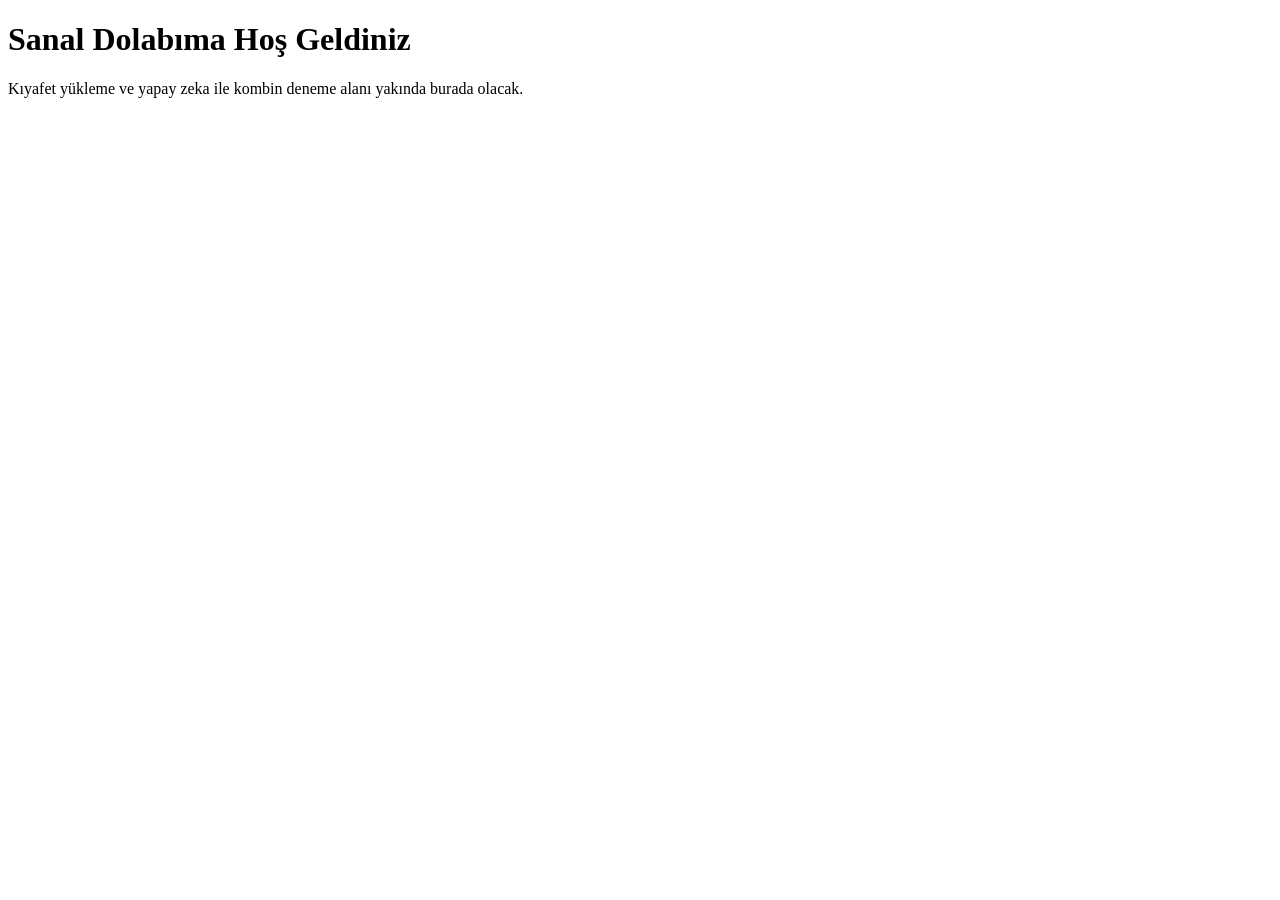
==== index.html @ 015ef0ec "Create index.html" ====
<!DOCTYPE html>
<html lang="tr">
<head>
    <meta charset="UTF-8">
    <meta name="viewport" content="width=device-width, initial-scale=1.0">
    <title>VTON E-Gardırop</title>
</head>
<body>
    <h1>Sanal Dolabıma Hoş Geldiniz</h1>
    <p>Kıyafet yükleme ve yapay zeka ile kombin deneme alanı yakında burada olacak.</p>
</body>
</html>
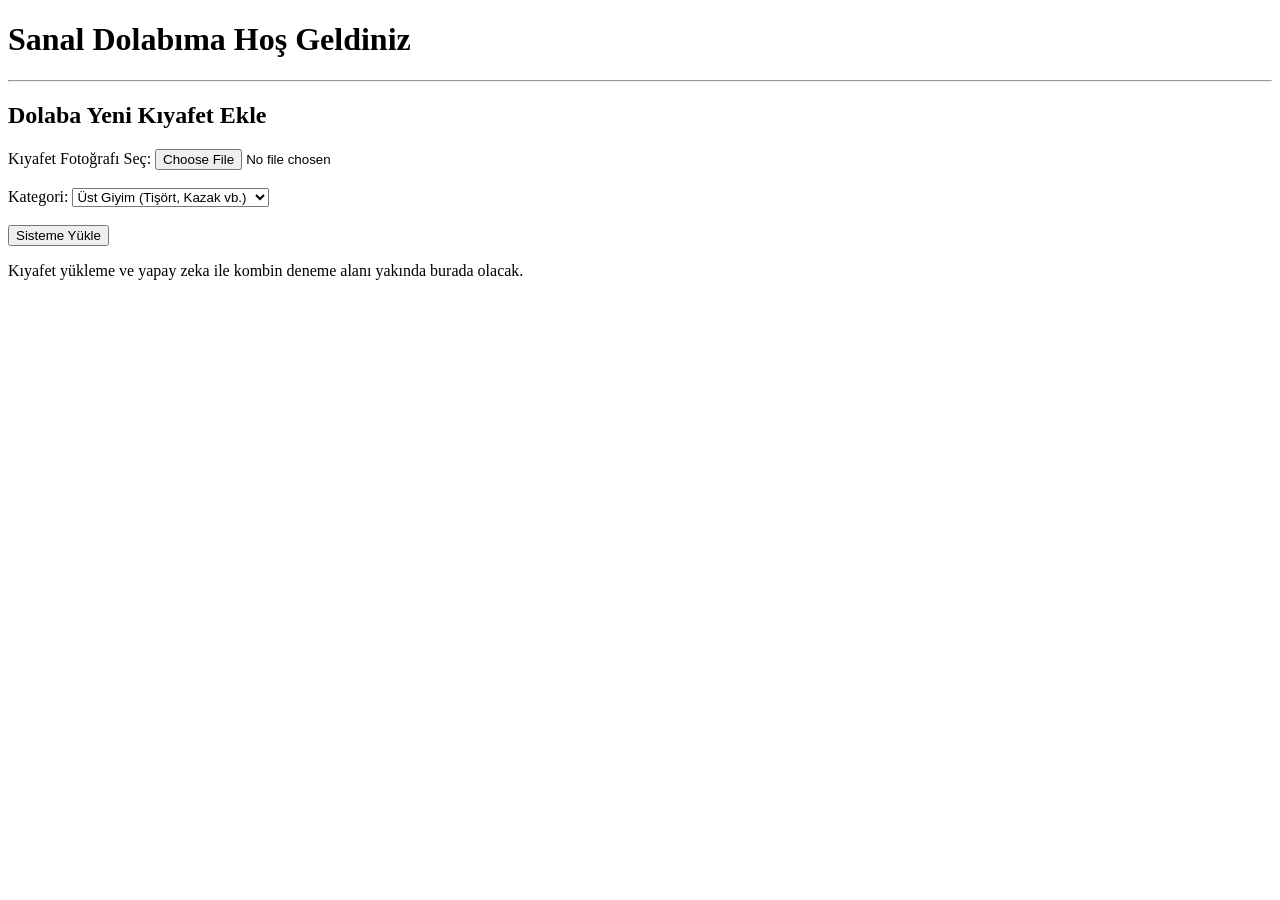
==== commit 3e78703f: "Update index.html" ====
--- a/index.html
+++ b/index.html
@@ -7,6 +7,29 @@
 </head>
 <body>
     <h1>Sanal Dolabıma Hoş Geldiniz</h1>
+
+    <hr>
+
+<div class="yukleme-alani">
+    <h2>Dolaba Yeni Kıyafet Ekle</h2>
+    <form>
+        <label for="kiyafet-foto">Kıyafet Fotoğrafı Seç:</label>
+        <input type="file" id="kiyafet-foto" accept="image/png, image/jpeg">
+        
+        <br><br>
+
+        <label for="kategori">Kategori:</label>
+        <select id="kategori">
+            <option value="ust">Üst Giyim (Tişört, Kazak vb.)</option>
+            <option value="alt">Alt Giyim (Pantolon, Etek vb.)</option>
+        </select>
+
+        <br><br>
+
+        <button type="button">Sisteme Yükle</button>
+    </form>
+</div>
+
     <p>Kıyafet yükleme ve yapay zeka ile kombin deneme alanı yakında burada olacak.</p>
 </body>
 </html>
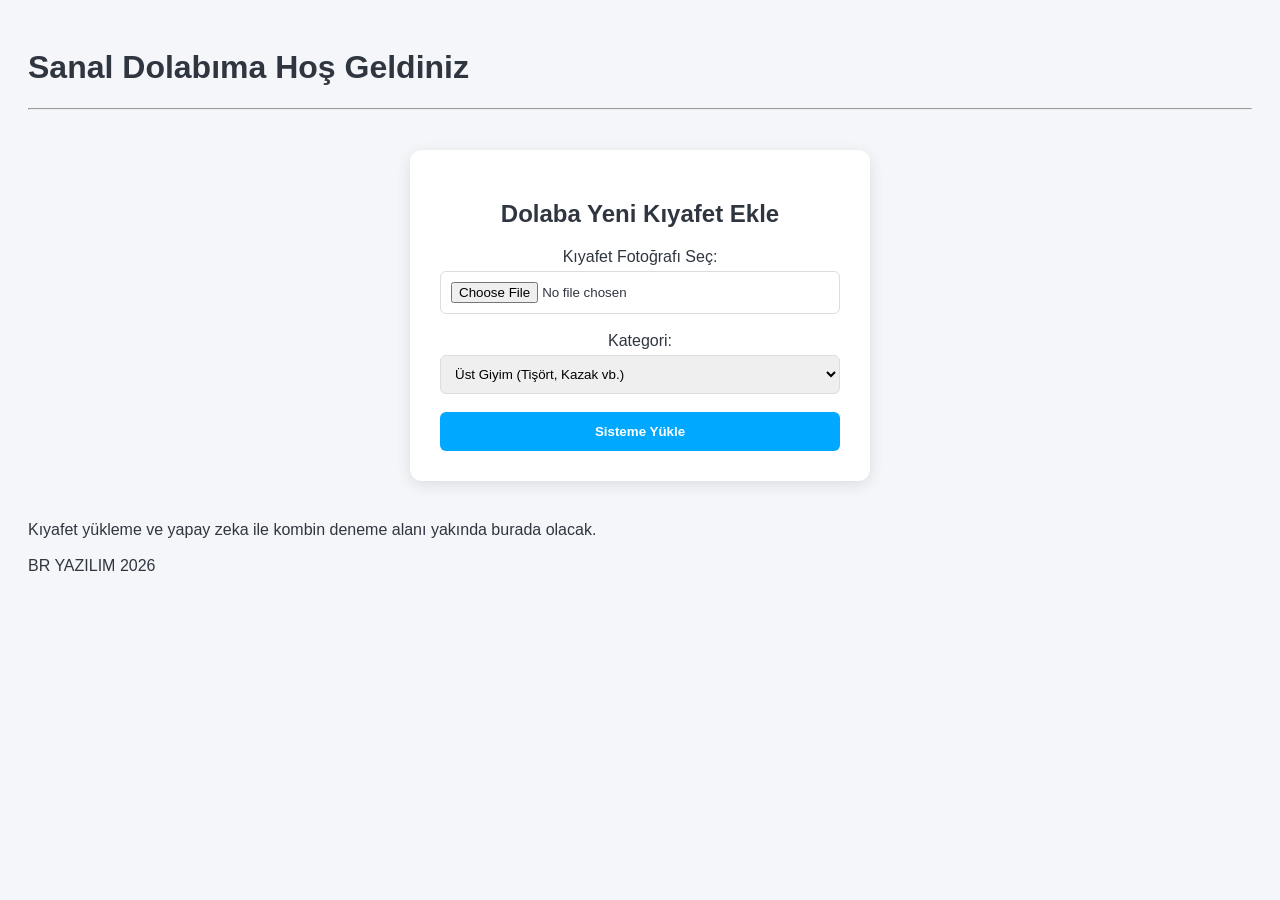
==== commit ef994626: "feat: implement base UI styling and footer signature Added style.css for initial UI formatting, link" ====
--- a/index.html
+++ b/index.html
@@ -4,6 +4,7 @@
     <meta charset="UTF-8">
     <meta name="viewport" content="width=device-width, initial-scale=1.0">
     <title>VTON E-Gardırop</title>
+    <link rel="stylesheet" href="style.css">
 </head>
 <body>
     <h1>Sanal Dolabıma Hoş Geldiniz</h1>
@@ -30,6 +31,6 @@
     </form>
 </div>
 
-    <p>Kıyafet yükleme ve yapay zeka ile kombin deneme alanı yakında burada olacak.</p>
+    <p>Kıyafet yükleme ve yapay zeka ile kombin deneme alanı yakında burada olacak. <br> <br> BR YAZILIM 2026 </p>
 </body>
 </html>
--- a/style.css
+++ b/style.css
@@ -0,0 +1,41 @@
+body {
+    font-family: 'Segoe UI', Tahoma, Geneva, Verdana, sans-serif;
+    background-color: #f5f6fa;
+    color: #2f3640;
+    padding: 20px;
+}
+
+.yukleme-alani {
+    background-color: #ffffff;
+    max-width: 400px;
+    margin: 40px auto;
+    padding: 30px;
+    border-radius: 12px;
+    box-shadow: 0 4px 15px rgba(0,0,0,0.1);
+    text-align: center;
+}
+
+select, input[type="file"] {
+    width: 100%;
+    padding: 10px;
+    margin-top: 5px;
+    border: 1px solid #dcdde1;
+    border-radius: 6px;
+    box-sizing: border-box;
+}
+
+button {
+    background-color: #00a8ff;
+    color: white;
+    border: none;
+    padding: 12px 25px;
+    border-radius: 6px;
+    cursor: pointer;
+    font-weight: bold;
+    width: 100%;
+    transition: background-color 0.3s ease;
+}
+
+button:hover {
+    background-color: #0097e6;
+}
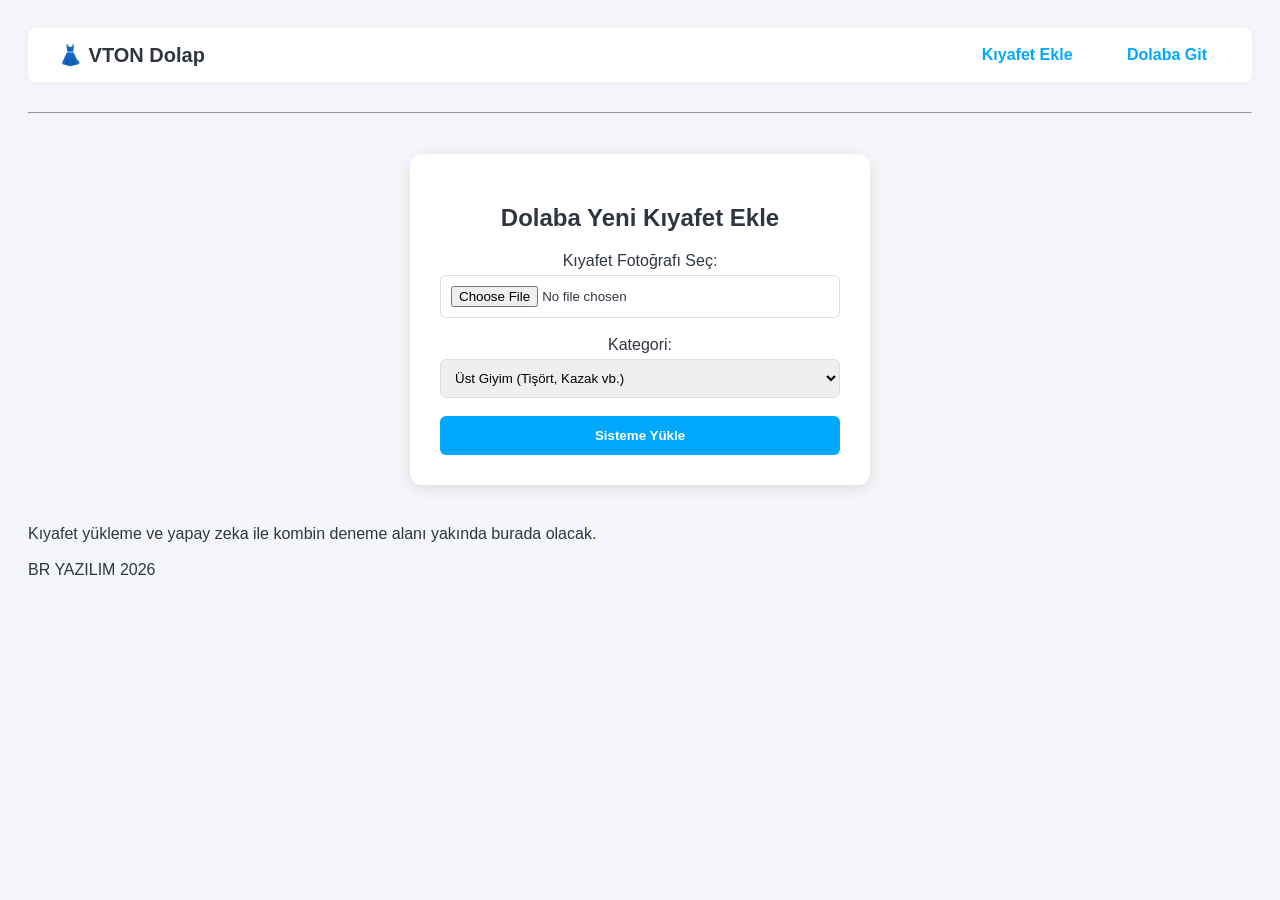
==== commit b148eb84: "feat: implement global navigation bar" ====
--- a/index.html
+++ b/index.html
@@ -7,28 +7,37 @@
     <link rel="stylesheet" href="style.css">
 </head>
 <body>
-    <h1>Sanal Dolabıma Hoş Geldiniz</h1>
-
+    <nav class="navbar">
+    <a href="wardrobe.php" class="nav-brand">👗 VTON Dolap</a>
+    <div class="nav-links">
+        <a href="index.html">Kıyafet Ekle</a>
+        <a href="wardrobe.php">Dolaba Git</a>
+    </div>
+</nav>
     <hr>
 
 <div class="yukleme-alani">
     <h2>Dolaba Yeni Kıyafet Ekle</h2>
-    <form>
-        <label for="kiyafet-foto">Kıyafet Fotoğrafı Seç:</label>
-        <input type="file" id="kiyafet-foto" accept="image/png, image/jpeg">
-        
-        <br><br>
+    <!-- Form etiketine action, method ve enctype eklendi -->
+<form action="upload.php" method="POST" enctype="multipart/form-data">
+    <label for="kiyafet-foto">Kıyafet Fotoğrafı Seç:</label>
+    <!-- name="garment_image" eklendi -->
+    <input type="file" id="kiyafet-foto" name="garment_image" accept="image/png, image/jpeg" required>
+    
+    <br><br>
 
-        <label for="kategori">Kategori:</label>
-        <select id="kategori">
-            <option value="ust">Üst Giyim (Tişört, Kazak vb.)</option>
-            <option value="alt">Alt Giyim (Pantolon, Etek vb.)</option>
-        </select>
+    <label for="kategori">Kategori:</label>
+    <!-- name="category" eklendi -->
+    <select id="kategori" name="category">
+        <option value="ust">Üst Giyim (Tişört, Kazak vb.)</option>
+        <option value="alt">Alt Giyim (Pantolon, Etek vb.)</option>
+    </select>
 
-        <br><br>
+    <br><br>
 
-        <button type="button">Sisteme Yükle</button>
-    </form>
+    <!-- type="submit" olarak güncellendi -->
+    <button type="submit">Sisteme Yükle</button>
+</form>
 </div>
 
     <p>Kıyafet yükleme ve yapay zeka ile kombin deneme alanı yakında burada olacak. <br> <br> BR YAZILIM 2026 </p>
--- a/style.css
+++ b/style.css
@@ -38,4 +38,37 @@
 
 button:hover {
     background-color: #0097e6;
+}
+/* Üst Menü (Navbar) Tasarımı */
+.navbar {
+    background-color: #ffffff;
+    padding: 15px 30px;
+    box-shadow: 0 2px 10px rgba(0,0,0,0.05);
+    display: flex;
+    justify-content: space-between;
+    align-items: center;
+    margin-bottom: 30px;
+    border-radius: 8px;
+}
+
+.nav-brand {
+    font-size: 20px;
+    font-weight: bold;
+    color: #2f3640;
+    text-decoration: none;
+}
+
+.nav-links a {
+    text-decoration: none;
+    color: #00a8ff;
+    font-weight: bold;
+    margin-left: 20px;
+    padding: 8px 15px;
+    border-radius: 6px;
+    transition: background-color 0.3s ease, color 0.3s ease;
+}
+
+.nav-links a:hover {
+    background-color: #00a8ff;
+    color: white;
 }
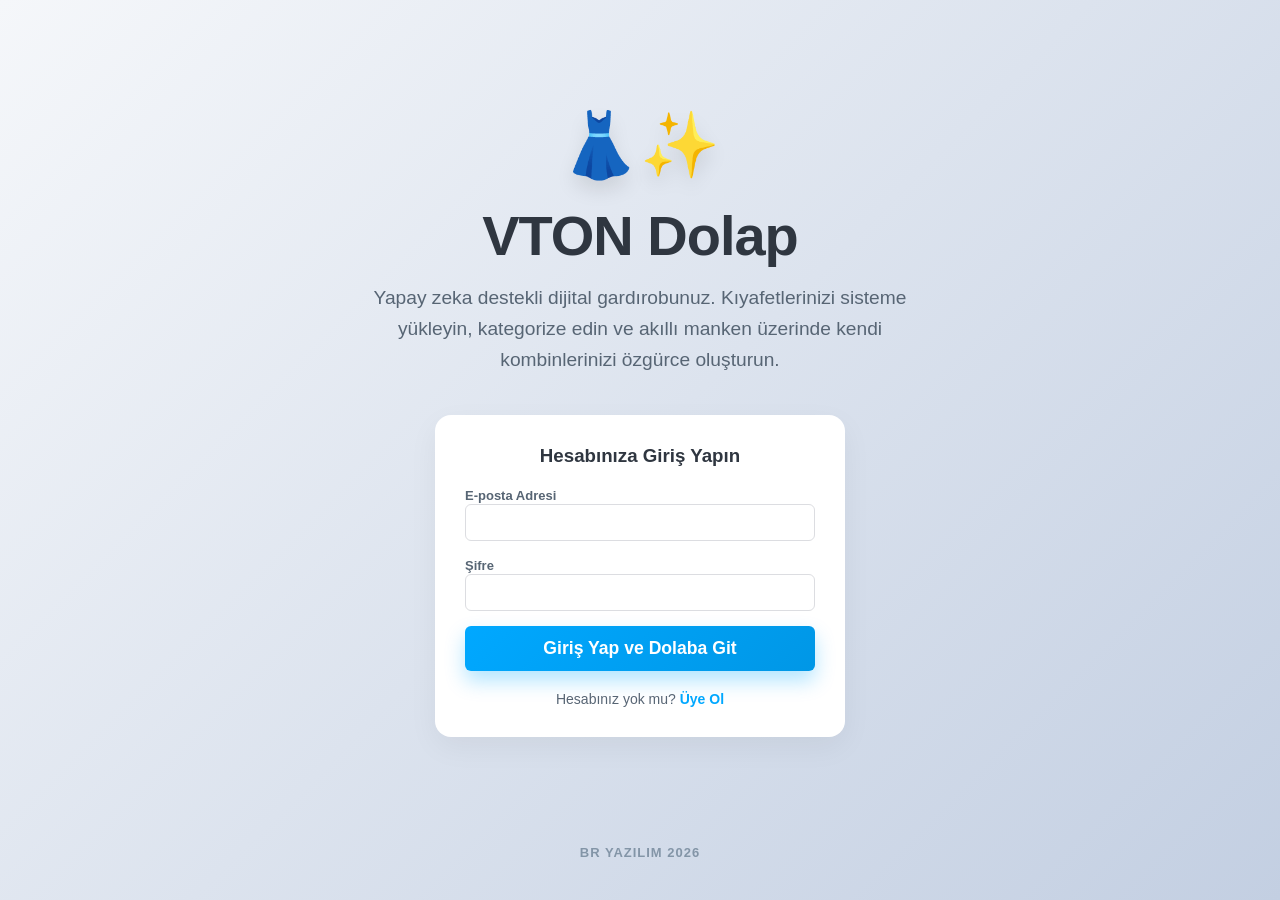
==== commit f0ddb681: "feat: implement user authentication and session management" ====
--- a/index.html
+++ b/index.html
@@ -3,43 +3,152 @@
 <head>
     <meta charset="UTF-8">
     <meta name="viewport" content="width=device-width, initial-scale=1.0">
-    <title>VTON E-Gardırop</title>
+    <title>VTON Dolap - Hoş Geldiniz</title>
     <link rel="stylesheet" href="style.css">
+    <style>
+        /* Karşılama Sayfasına Özel Tam Ekran Tasarım */
+        body, html {
+            height: 100%;
+            margin: 0;
+            font-family: 'Segoe UI', Tahoma, Geneva, Verdana, sans-serif;
+            background: linear-gradient(135deg, #f5f7fa 0%, #c3cfe2 100%);
+            display: flex;
+            flex-direction: column;
+        }
+        
+        .karsilama-alani {
+            flex: 1;
+            display: flex;
+            flex-direction: column;
+            justify-content: center;
+            align-items: center;
+            text-align: center;
+            padding: 20px;
+            animation: icerikGelisi 0.8s ease-out;
+        }
+
+        @keyframes icerikGelisi {
+            from { opacity: 0; transform: translateY(20px); }
+            to { opacity: 1; transform: translateY(0); }
+        }
+
+        .logo-ikon {
+            font-size: 4rem;
+            margin-bottom: 20px;
+            text-shadow: 0 10px 20px rgba(0,0,0,0.1);
+        }
+
+        .karsilama-alani h1 {
+            font-size: 3.5rem;
+            color: #2f3640;
+            margin: 0 0 15px 0;
+            font-weight: 800;
+            letter-spacing: -1px;
+        }
+
+        .karsilama-alani p {
+            font-size: 1.2rem;
+            color: #576574;
+            max-width: 600px;
+            margin: 0 0 40px 0;
+            line-height: 1.6;
+        }
+
+        .buton-grubu {
+            display: flex;
+            gap: 20px;
+            flex-wrap: wrap;
+            justify-content: center;
+        }
+
+        .btn-ana {
+            background: linear-gradient(135deg, #00a8ff, #0097e6);
+            color: white;
+            padding: 16px 40px;
+            border-radius: 30px;
+            text-decoration: none;
+            font-weight: bold;
+            font-size: 1.1rem;
+            transition: transform 0.3s, box-shadow 0.3s;
+            box-shadow: 0 10px 20px rgba(0, 168, 255, 0.3);
+        }
+
+        .btn-ana:hover {
+            transform: translateY(-3px);
+            box-shadow: 0 15px 25px rgba(0, 168, 255, 0.4);
+        }
+
+        .btn-ikincil {
+            background: white;
+            color: #00a8ff;
+            padding: 16px 40px;
+            border-radius: 30px;
+            text-decoration: none;
+            font-weight: bold;
+            font-size: 1.1rem;
+            transition: all 0.3s;
+            box-shadow: 0 10px 20px rgba(0, 0, 0, 0.05);
+        }
+
+        .btn-ikincil:hover {
+            transform: translateY(-3px);
+            color: #0097e6;
+            box-shadow: 0 15px 25px rgba(0, 0, 0, 0.1);
+        }
+
+        .site-footer {
+            text-align: center;
+            padding: 20px;
+            color: #8395a7;
+            font-weight: bold;
+            font-size: 13px;
+            letter-spacing: 1px;
+        }
+    </style>
 </head>
 <body>
-    <nav class="navbar">
-    <a href="wardrobe.php" class="nav-brand">👗 VTON Dolap</a>
-    <div class="nav-links">
-        <a href="index.html">Kıyafet Ekle</a>
-        <a href="wardrobe.php">Dolaba Git</a>
+
+    <div class="karsilama-alani">
+        <div class="logo-ikon">👗✨</div>
+        <h1>VTON Dolap</h1>
+        <p>Yapay zeka destekli dijital gardırobunuz. Kıyafetlerinizi sisteme yükleyin, kategorize edin ve akıllı manken üzerinde kendi kombinlerinizi özgürce oluşturun.</p>
+        
+        <!-- YENİ EKLENEN GİRİŞ FORMU BURAYA GELECEK -->
+        <div style="background: white; padding: 30px; border-radius: 16px; box-shadow: 0 10px 30px rgba(0,0,0,0.05); width: 100%; max-width: 350px;">
+            <h3 style="margin-top:0; color:#2f3640;">Hesabınıza Giriş Yapın</h3>
+            
+            <form action="login.php" method="POST" style="display: flex; flex-direction: column; gap: 15px; text-align: left;">
+                <div>
+                    <label style="font-size: 13px; font-weight: bold; color: #576574;">E-posta Adresi</label>
+                    <input type="email" name="email" required style="width: 100%; padding: 10px; border: 1px solid #dcdde1; border-radius: 6px; box-sizing: border-box;">
+                </div>
+                <div>
+                    <label style="font-size: 13px; font-weight: bold; color: #576574;">Şifre</label>
+                    <input type="password" name="password" required style="width: 100%; padding: 10px; border: 1px solid #dcdde1; border-radius: 6px; box-sizing: border-box;">
+                </div>
+                <button type="submit" class="btn-ana" style="border:none; cursor:pointer; width:100%; padding: 12px; border-radius: 6px;">Giriş Yap ve Dolaba Git</button>
+            </form>
+
+            <div style="margin-top: 20px; font-size: 14px; color: #576574;">
+                Hesabınız yok mu? <a href="#" onclick="document.getElementById('uyeOlModal').style.display='block'; return false;" style="color: #00a8ff; font-weight: bold; text-decoration: none;">Üye Ol</a>
+            </div>
+        </div>
+
+        <!-- Üye Ol Formu Alanı -->
+        <div id="uyeOlModal" style="display:none; margin-top: 20px; background: white; padding: 20px; border-radius: 12px; box-shadow: 0 5px 15px rgba(0,0,0,0.05); width: 100%; max-width: 350px;">
+            <h4 style="margin-top:0; color:#2f3640;">Yeni Hesap Oluştur</h4>
+            <form action="register.php" method="POST" style="display: flex; flex-direction: column; gap: 10px; text-align: left;">
+                <input type="email" name="email" placeholder="E-posta" required style="padding: 8px; border: 1px solid #dcdde1; border-radius: 6px;">
+                <input type="password" name="password" placeholder="Şifre" required style="padding: 8px; border: 1px solid #dcdde1; border-radius: 6px;">
+                <button type="submit" style="background:#4cd137; color:white; border:none; padding:10px; border-radius:6px; font-weight:bold; cursor:pointer;">Kayıt Ol</button>
+            </form>
+        </div>
+
     </div>
-</nav>
-    <hr>
 
-<div class="yukleme-alani">
-    <h2>Dolaba Yeni Kıyafet Ekle</h2>
-    <!-- Form etiketine action, method ve enctype eklendi -->
-<form action="upload.php" method="POST" enctype="multipart/form-data">
-    <label for="kiyafet-foto">Kıyafet Fotoğrafı Seç:</label>
-    <!-- name="garment_image" eklendi -->
-    <input type="file" id="kiyafet-foto" name="garment_image" accept="image/png, image/jpeg" required>
-    
-    <br><br>
+    <footer class="site-footer">
+        BR YAZILIM 2026
+    </footer>
 
-    <label for="kategori">Kategori:</label>
-    <!-- name="category" eklendi -->
-    <select id="kategori" name="category">
-        <option value="ust">Üst Giyim (Tişört, Kazak vb.)</option>
-        <option value="alt">Alt Giyim (Pantolon, Etek vb.)</option>
-    </select>
-
-    <br><br>
-
-    <!-- type="submit" olarak güncellendi -->
-    <button type="submit">Sisteme Yükle</button>
-</form>
-</div>
-
-    <p>Kıyafet yükleme ve yapay zeka ile kombin deneme alanı yakında burada olacak. <br> <br> BR YAZILIM 2026 </p>
 </body>
 </html>
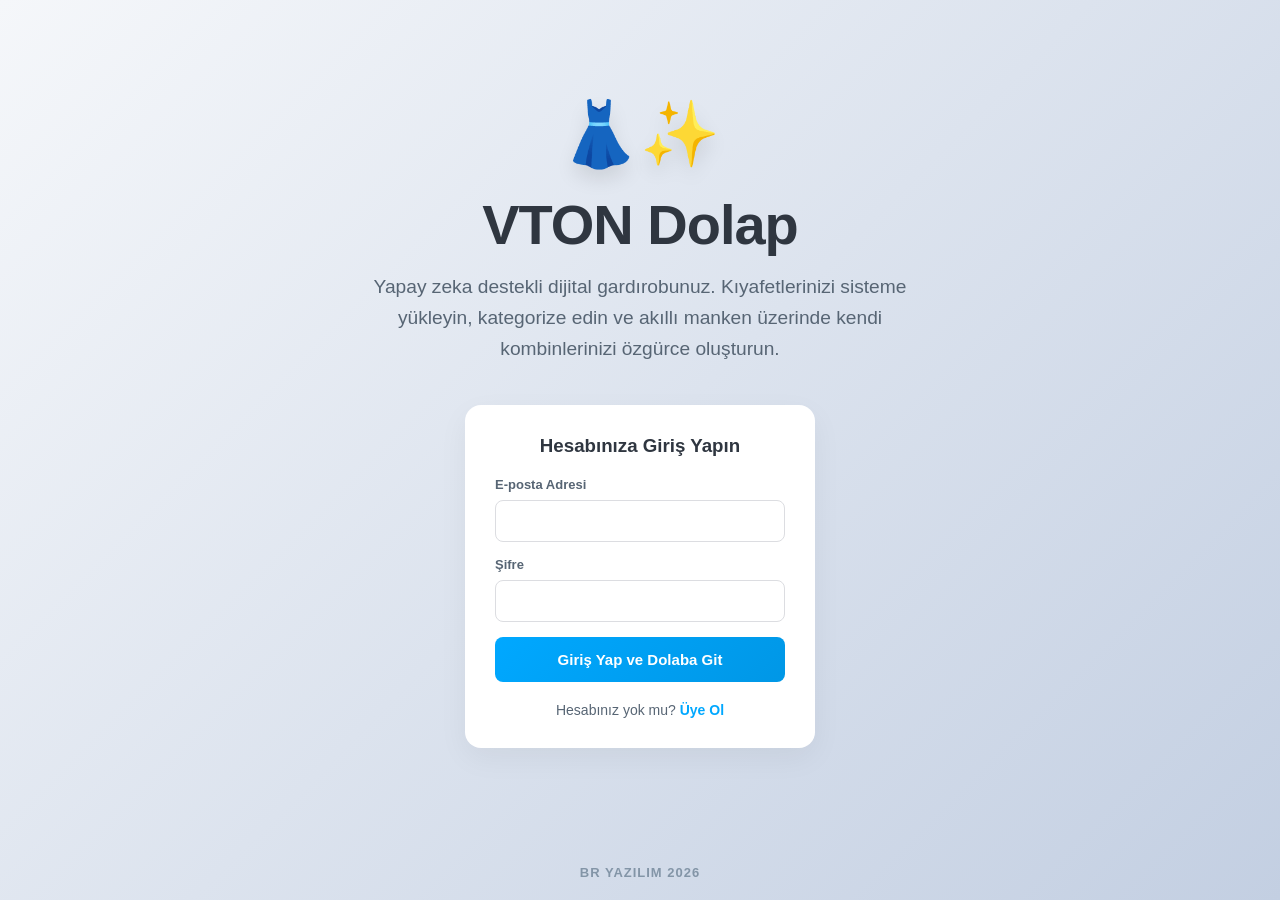
==== commit bb161645: "Refactor codebase to production and security standards - Refactored PHP and HTML files for improved " ====
--- a/index.html
+++ b/index.html
@@ -6,7 +6,7 @@
     <title>VTON Dolap - Hoş Geldiniz</title>
     <link rel="stylesheet" href="style.css">
     <style>
-        /* Karşılama Sayfasına Özel Tam Ekran Tasarım */
+        /* Genel Ayarlar ve Karşılama Alanı */
         body, html {
             height: 100%;
             margin: 0;
@@ -54,48 +54,109 @@
             line-height: 1.6;
         }
 
-        .buton-grubu {
+        /* Kimlik Doğrulama (Auth) Kartları Tasarımı */
+        .auth-card {
+            background: white;
+            padding: 30px;
+            border-radius: 16px;
+            box-shadow: 0 10px 30px rgba(0,0,0,0.05);
+            width: 100%;
+            max-width: 350px;
+            box-sizing: border-box;
+        }
+
+        .auth-card h3 {
+            margin-top: 0;
+            color: #2f3640;
+            margin-bottom: 20px;
+        }
+
+        .form-grup {
             display: flex;
-            gap: 20px;
-            flex-wrap: wrap;
-            justify-content: center;
-        }
-
-        .btn-ana {
+            flex-direction: column;
+            gap: 8px;
+            text-align: left;
+            margin-bottom: 15px;
+        }
+
+        .form-label {
+            font-size: 13px;
+            font-weight: bold;
+            color: #576574;
+        }
+
+        .form-control {
+            width: 100%;
+            padding: 12px;
+            border: 1px solid #dcdde1;
+            border-radius: 8px;
+            box-sizing: border-box;
+            font-size: 14px;
+            transition: border-color 0.3s;
+        }
+
+        .form-control:focus {
+            outline: none;
+            border-color: #00a8ff;
+        }
+
+        /* Buton Tasarımları */
+        .btn-submit {
+            width: 100%;
+            padding: 14px;
+            border: none;
+            border-radius: 8px;
+            cursor: pointer;
+            font-weight: bold;
+            font-size: 15px;
+            transition: all 0.3s;
+        }
+
+        .btn-login {
             background: linear-gradient(135deg, #00a8ff, #0097e6);
             color: white;
-            padding: 16px 40px;
-            border-radius: 30px;
+        }
+
+        .btn-login:hover {
+            box-shadow: 0 8px 20px rgba(0, 168, 255, 0.3);
+            transform: translateY(-2px);
+        }
+
+        .btn-register {
+            background: #4cd137;
+            color: white;
+        }
+
+        .btn-register:hover {
+            box-shadow: 0 8px 20px rgba(76, 209, 55, 0.3);
+            transform: translateY(-2px);
+        }
+
+        /* Kayıt Ol Alanı */
+        .register-link-container {
+            margin-top: 20px;
+            font-size: 14px;
+            color: #576574;
+        }
+
+        .register-link {
+            color: #00a8ff;
+            font-weight: bold;
             text-decoration: none;
-            font-weight: bold;
-            font-size: 1.1rem;
-            transition: transform 0.3s, box-shadow 0.3s;
-            box-shadow: 0 10px 20px rgba(0, 168, 255, 0.3);
-        }
-
-        .btn-ana:hover {
-            transform: translateY(-3px);
-            box-shadow: 0 15px 25px rgba(0, 168, 255, 0.4);
-        }
-
-        .btn-ikincil {
-            background: white;
-            color: #00a8ff;
-            padding: 16px 40px;
-            border-radius: 30px;
-            text-decoration: none;
-            font-weight: bold;
-            font-size: 1.1rem;
-            transition: all 0.3s;
-            box-shadow: 0 10px 20px rgba(0, 0, 0, 0.05);
-        }
-
-        .btn-ikincil:hover {
-            transform: translateY(-3px);
+            transition: color 0.3s;
+        }
+
+        .register-link:hover {
             color: #0097e6;
-            box-shadow: 0 15px 25px rgba(0, 0, 0, 0.1);
-        }
-
+        }
+
+        .register-card {
+            display: none;
+            margin-top: 20px;
+            padding: 25px;
+        }
+
+        /* Footer */
         .site-footer {
             text-align: center;
             padding: 20px;
@@ -108,47 +169,71 @@
 </head>
 <body>
 
-    <div class="karsilama-alani">
+    <main class="karsilama-alani">
         <div class="logo-ikon">👗✨</div>
         <h1>VTON Dolap</h1>
         <p>Yapay zeka destekli dijital gardırobunuz. Kıyafetlerinizi sisteme yükleyin, kategorize edin ve akıllı manken üzerinde kendi kombinlerinizi özgürce oluşturun.</p>
         
-        <!-- YENİ EKLENEN GİRİŞ FORMU BURAYA GELECEK -->
-        <div style="background: white; padding: 30px; border-radius: 16px; box-shadow: 0 10px 30px rgba(0,0,0,0.05); width: 100%; max-width: 350px;">
-            <h3 style="margin-top:0; color:#2f3640;">Hesabınıza Giriş Yapın</h3>
+        <!-- Giriş Yap Kartı -->
+        <div class="auth-card">
+            <h3>Hesabınıza Giriş Yapın</h3>
             
-            <form action="login.php" method="POST" style="display: flex; flex-direction: column; gap: 15px; text-align: left;">
-                <div>
-                    <label style="font-size: 13px; font-weight: bold; color: #576574;">E-posta Adresi</label>
-                    <input type="email" name="email" required style="width: 100%; padding: 10px; border: 1px solid #dcdde1; border-radius: 6px; box-sizing: border-box;">
-                </div>
-                <div>
-                    <label style="font-size: 13px; font-weight: bold; color: #576574;">Şifre</label>
-                    <input type="password" name="password" required style="width: 100%; padding: 10px; border: 1px solid #dcdde1; border-radius: 6px; box-sizing: border-box;">
-                </div>
-                <button type="submit" class="btn-ana" style="border:none; cursor:pointer; width:100%; padding: 12px; border-radius: 6px;">Giriş Yap ve Dolaba Git</button>
+            <form action="login.php" method="POST">
+                <div class="form-grup">
+                    <label for="loginEmail" class="form-label">E-posta Adresi</label>
+                    <input type="email" id="loginEmail" name="email" class="form-control" required>
+                </div>
+                <div class="form-grup">
+                    <label for="loginPassword" class="form-label">Şifre</label>
+                    <input type="password" id="loginPassword" name="password" class="form-control" required>
+                </div>
+                <button type="submit" class="btn-submit btn-login">Giriş Yap ve Dolaba Git</button>
             </form>
 
-            <div style="margin-top: 20px; font-size: 14px; color: #576574;">
-                Hesabınız yok mu? <a href="#" onclick="document.getElementById('uyeOlModal').style.display='block'; return false;" style="color: #00a8ff; font-weight: bold; text-decoration: none;">Üye Ol</a>
+            <div class="register-link-container">
+                Hesabınız yok mu? <a href="#" id="btnUyeOlToggle" class="register-link">Üye Ol</a>
             </div>
         </div>
 
-        <!-- Üye Ol Formu Alanı -->
-        <div id="uyeOlModal" style="display:none; margin-top: 20px; background: white; padding: 20px; border-radius: 12px; box-shadow: 0 5px 15px rgba(0,0,0,0.05); width: 100%; max-width: 350px;">
-            <h4 style="margin-top:0; color:#2f3640;">Yeni Hesap Oluştur</h4>
-            <form action="register.php" method="POST" style="display: flex; flex-direction: column; gap: 10px; text-align: left;">
-                <input type="email" name="email" placeholder="E-posta" required style="padding: 8px; border: 1px solid #dcdde1; border-radius: 6px;">
-                <input type="password" name="password" placeholder="Şifre" required style="padding: 8px; border: 1px solid #dcdde1; border-radius: 6px;">
-                <button type="submit" style="background:#4cd137; color:white; border:none; padding:10px; border-radius:6px; font-weight:bold; cursor:pointer;">Kayıt Ol</button>
+        <!-- Üye Ol Kartı (Başlangıçta Gizli) -->
+        <div id="uyeOlModal" class="auth-card register-card">
+            <h3>Yeni Hesap Oluştur</h3>
+            <form action="register.php" method="POST">
+                <div class="form-grup">
+                    <input type="email" name="email" class="form-control" placeholder="E-posta Adresiniz" required>
+                </div>
+                <div class="form-grup">
+                    <input type="password" name="password" class="form-control" placeholder="Şifreniz" required>
+                </div>
+                <button type="submit" class="btn-submit btn-register">Kayıt Ol</button>
             </form>
         </div>
 
-    </div>
+    </main>
 
     <footer class="site-footer">
         BR YAZILIM 2026
     </footer>
 
+    <!-- Etkileşim Kodları -->
+    <script>
+        document.addEventListener('DOMContentLoaded', () => {
+            const btnUyeOlToggle = document.getElementById('btnUyeOlToggle');
+            const uyeOlModal = document.getElementById('uyeOlModal');
+
+            btnUyeOlToggle.addEventListener('click', (e) => {
+                e.preventDefault(); // Sayfanın yukarı kaymasını engeller
+                
+                // Formun görünürlüğünü aç/kapat
+                if (uyeOlModal.style.display === 'block') {
+                    uyeOlModal.style.display = 'none';
+                } else {
+                    uyeOlModal.style.display = 'block';
+                    // Açıldığında hafif bir animasyon için focus eklenebilir
+                    uyeOlModal.querySelector('input[type="email"]').focus();
+                }
+            });
+        });
+    </script>
 </body>
 </html>
--- a/style.css
+++ b/style.css
@@ -1,45 +1,21 @@
+/* =========================================
+   GENEL SIFIRLAMA VE TEMEL AYARLAR
+   ========================================= */
 body {
     font-family: 'Segoe UI', Tahoma, Geneva, Verdana, sans-serif;
     background-color: #f5f6fa;
     color: #2f3640;
-    padding: 20px;
-}
-
-.yukleme-alani {
-    background-color: #ffffff;
-    max-width: 400px;
-    margin: 40px auto;
-    padding: 30px;
-    border-radius: 12px;
-    box-shadow: 0 4px 15px rgba(0,0,0,0.1);
-    text-align: center;
-}
-
-select, input[type="file"] {
-    width: 100%;
-    padding: 10px;
-    margin-top: 5px;
-    border: 1px solid #dcdde1;
-    border-radius: 6px;
+    margin: 0;
+    padding: 0;
+}
+
+*, *::before, *::after {
     box-sizing: border-box;
 }
 
-button {
-    background-color: #00a8ff;
-    color: white;
-    border: none;
-    padding: 12px 25px;
-    border-radius: 6px;
-    cursor: pointer;
-    font-weight: bold;
-    width: 100%;
-    transition: background-color 0.3s ease;
-}
-
-button:hover {
-    background-color: #0097e6;
-}
-/* Üst Menü (Navbar) Tasarımı */
+/* =========================================
+   ORTAK ÜST MENÜ (NAVBAR) STİLLERİ
+   ========================================= */
 .navbar {
     background-color: #ffffff;
     padding: 15px 30px;
@@ -58,11 +34,16 @@
     text-decoration: none;
 }
 
+.nav-links {
+    display: flex;
+    align-items: center;
+    gap: 20px;
+}
+
 .nav-links a {
     text-decoration: none;
     color: #00a8ff;
     font-weight: bold;
-    margin-left: 20px;
     padding: 8px 15px;
     border-radius: 6px;
     transition: background-color 0.3s ease, color 0.3s ease;
@@ -71,4 +52,150 @@
 .nav-links a:hover {
     background-color: #00a8ff;
     color: white;
+}
+
+/* =========================================
+   VTON MODAL VE SPINNER STİLLERİ
+   ========================================= */
+.vton-icerik {
+    max-width: 450px !important;
+    position: relative;
+}
+
+.kapat-btn {
+    position: absolute;
+    top: 15px;
+    right: 20px;
+    font-size: 28px;
+    font-weight: bold;
+    color: #a4b0be;
+    cursor: pointer;
+    transition: color 0.3s;
+}
+
+.kapat-btn:hover {
+    color: #ff4757;
+}
+
+/* Yapay Zeka Yükleme Animasyonu */
+.spinner {
+    width: 60px;
+    height: 60px;
+    border: 6px solid #f1f2f6;
+    border-top: 6px solid #00a8ff;
+    border-radius: 50%;
+    animation: vtonSpin 1s linear infinite;
+    margin: 0 auto;
+}
+
+@keyframes vtonSpin {
+    0% { transform: rotate(0deg); }
+    100% { transform: rotate(360deg); }
+}
+
+/* =========================================
+   ÖZEL TOAST BİLDİRİM TASARIMI
+   ========================================= */
+.toast-bildirim {
+    visibility: hidden;
+    min-width: 280px;
+    background-color: #2ed573; /* Başarı Yeşili */
+    color: #fff;
+    text-align: center;
+    border-radius: 8px;
+    padding: 16px 20px;
+    position: fixed;
+    z-index: 100000;
+    right: 30px;
+    bottom: 30px;
+    font-size: 15px;
+    font-weight: bold;
+    box-shadow: 0 8px 25px rgba(46, 213, 115, 0.4);
+    opacity: 0;
+    transform: translateY(20px);
+    transition: opacity 0.4s ease, transform 0.4s ease;
+}
+
+.toast-bildirim.goster {
+    visibility: visible;
+    opacity: 1;
+    transform: translateY(0);
+}
+
+.toast-hata {
+    background-color: #ff4757; /* Hata Kırmızısı */
+    box-shadow: 0 8px 25px rgba(255, 71, 87, 0.4);
+}
+
+/* =========================================
+   MOBİL UYUMLULUK (768PX VE ALTI)
+   ========================================= */
+@media (max-width: 768px) {
+    
+    /* 1. Sağa kaymayı önleyici kök ayarlar */
+    html, body {
+        overflow-x: hidden !important;
+        width: 100% !important;
+        max-width: 100vw !important;
+        margin: 0 !important;
+        padding: 0 !important;
+    }
+
+    /* 2. Üst Menü (Kaydırılabilir Yapı) */
+    nav.navbar {
+        display: flex !important;
+        flex-wrap: nowrap !important;
+        justify-content: flex-start !important;
+        align-items: center !important;
+        gap: 20px !important;
+        width: 100% !important;
+        padding: 15px 20px !important;
+        overflow-x: auto !important;
+        -webkit-overflow-scrolling: touch;
+    }
+
+    nav.navbar > * {
+        flex: 0 0 auto !important;
+    }
+
+    /* 3. Ana Kapsayıcılar */
+    .dolap-duzeni, .ana-icerik {
+        display: block !important;
+        width: 100% !important;
+        padding: 0 !important;
+        margin: 0 !important;
+    }
+
+    /* 4. Sol Menüyü Kaydırılabilir Şeride Çevir */
+    .yan-menu {
+        width: 100% !important;
+        margin-bottom: 15px !important;
+        padding: 0 !important;
+        border: none !important;
+        box-shadow: none !important;
+    }
+
+    .kategori-liste {
+        display: flex !important;
+        flex-direction: row !important;
+        overflow-x: auto !important;
+        flex-wrap: nowrap !important;
+        gap: 10px !important;
+        padding: 10px !important;
+        margin: 0 !important;
+        -webkit-overflow-scrolling: touch;
+    }
+
+    .kategori-liste li {
+        flex: 0 0 auto !important;
+    }
+
+    /* 5. Mobilde Dolap Kartları (2 Kolon) */
+    .dolap-grid {
+        display: grid !important;
+        grid-template-columns: repeat(2, 1fr) !important;
+        gap: 10px !important;
+        padding: 10px !important;
+        width: 100% !important;
+    }
 }
